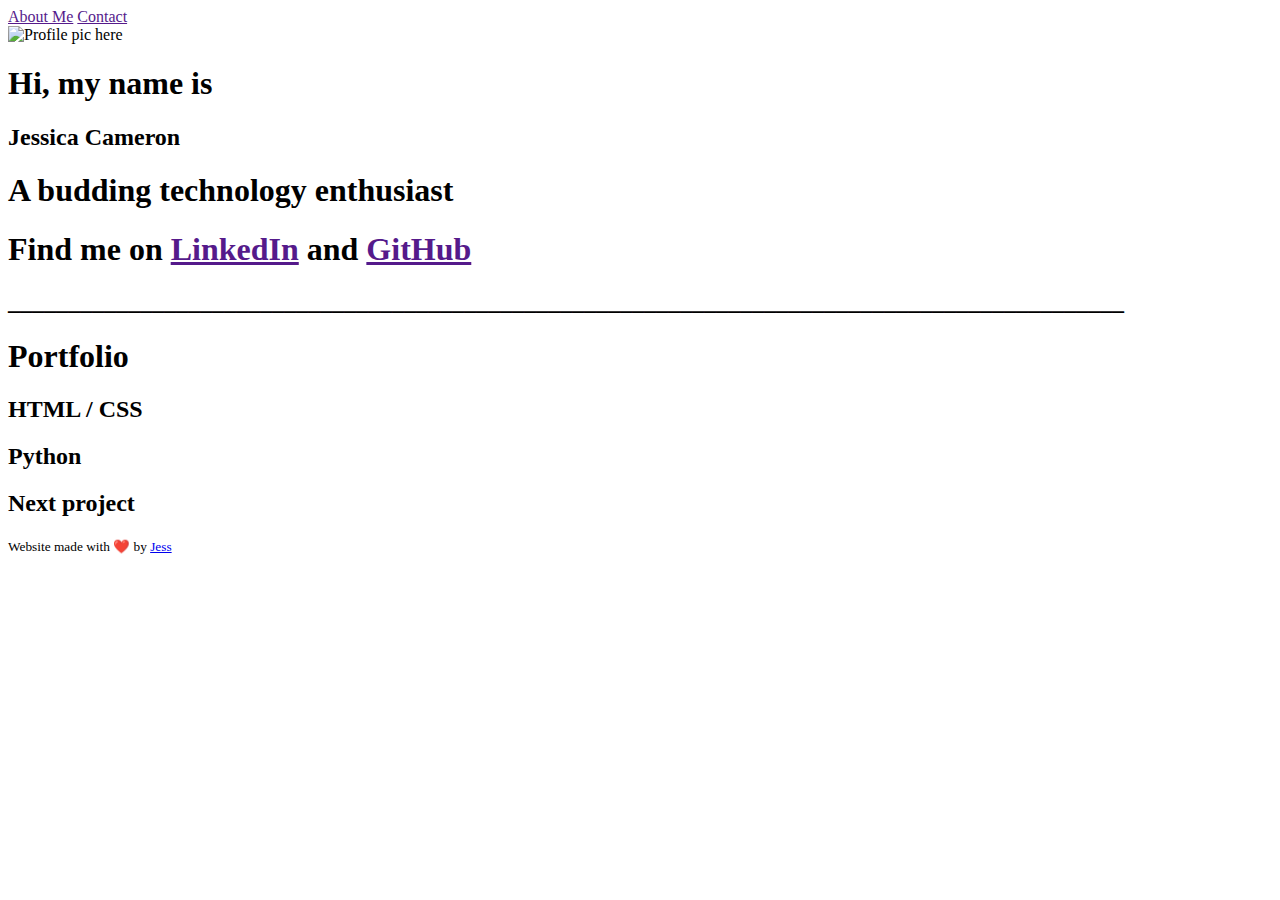
==== index.html @ 7089596b "Initial HTML structure" ====
<!DOCTYPE html>
<html lang="en">
    <head>
	<meta charset="UTF-8">
	<meta http-equiv="X-UA-Compatible" content="IE=edge">
	<meta name="viewport" content="width=device-width, initial-scale=1.0">
    <title>Portfolio - Jessica Cameron</title>
    <link rel="stylesheet" href="styles.css"/>
</head>
<body>
<header>
<nav>
    <a href="">About Me</a>
    <a href="">Contact</a>
</nav>
</header>
<main>
    <section>
        <div>
            <img src="" alt="Profile pic here">
        </div>
        <article>
            <h1>
                Hi, my name is
            </h1>
            <h2>
                Jessica Cameron
            </h2>
            <h1>
                A budding technology enthusiast
            </h1>
        </article>
    </section>
    <section>
        <article>
            <h1>
                Find me on <a href="">LinkedIn</a> and <a href="">GitHub</a>
            </h1>
        </article>
    </section>
</main>
<section>
    <article>
        <h2>
            _____________________________________________________________________________________________
        </h2>
        <h1>
            Portfolio
        </h1>
    </article>
</section>
<section>
    <article>
        <h2>
            HTML / CSS
        </h2>
    </article>
    <article>
        <h2>
            Python
        </h2>
    </article>
    <article>
        <h2>
            Next project
        </h2>
    </article>
</section>
<footer>
    <small>Website made with ❤️ by <a href="linkedin">Jess</a></small>
</footer>
</body>
</html>
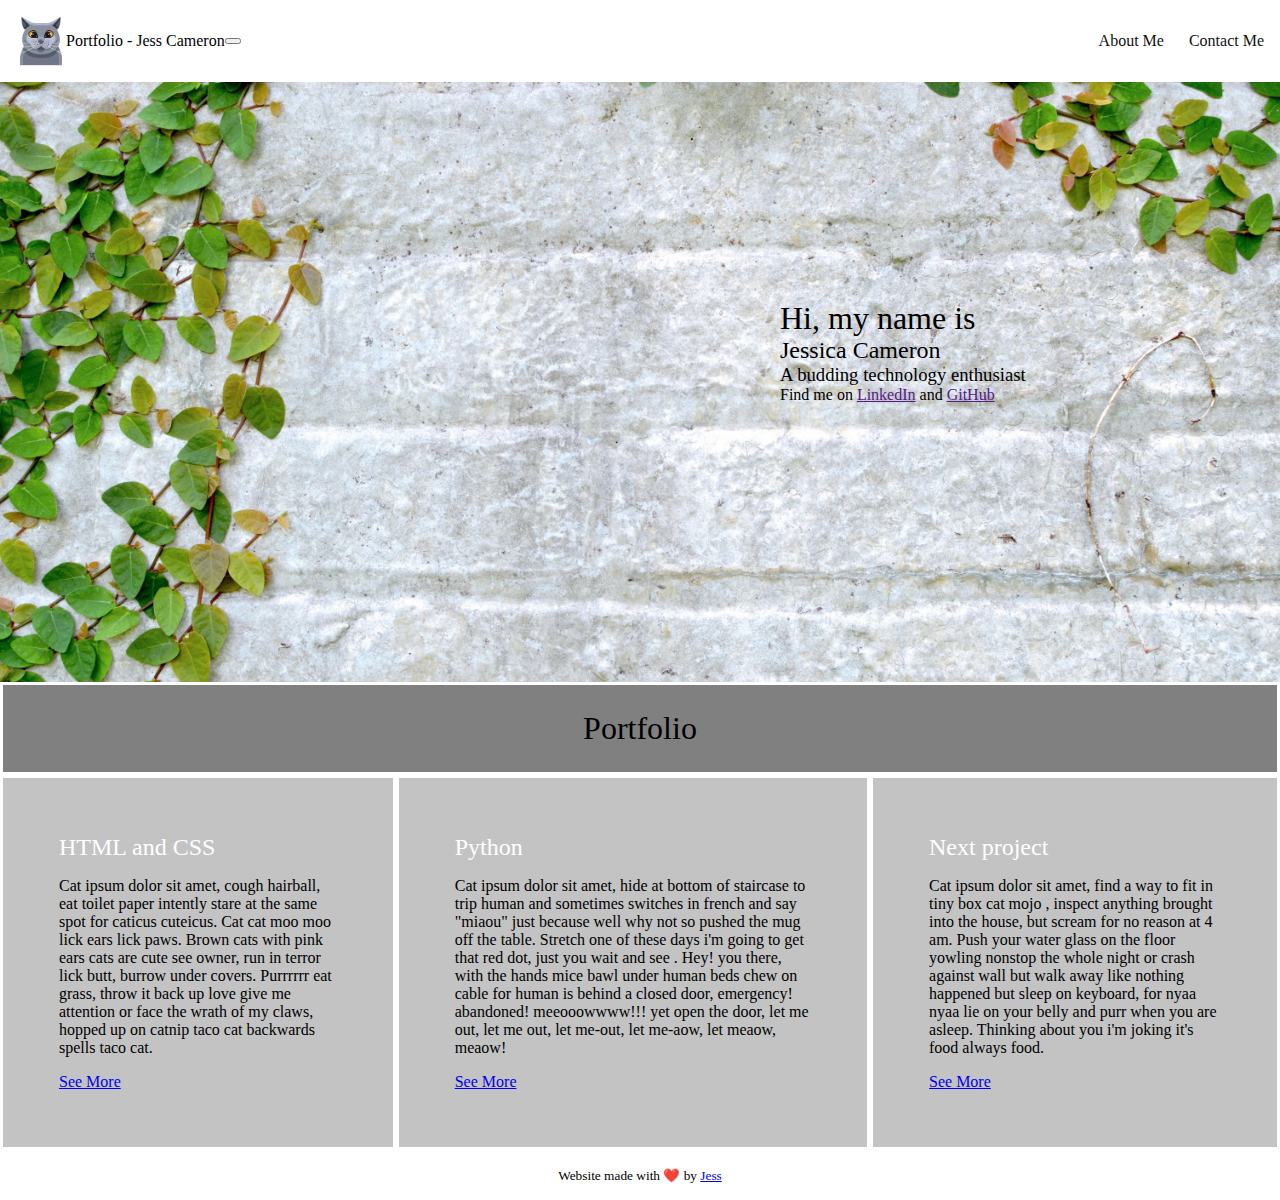
==== commit 653baa55: "CSS landing page" ====
--- a/index.html
+++ b/index.html
@@ -5,66 +5,77 @@
 	<meta http-equiv="X-UA-Compatible" content="IE=edge">
 	<meta name="viewport" content="width=device-width, initial-scale=1.0">
     <title>Portfolio - Jessica Cameron</title>
-    <link rel="stylesheet" href="styles.css"/>
+    <link rel="stylesheet" href="css/styles.css"/>
 </head>
 <body>
-<header>
-<nav>
-    <a href="">About Me</a>
-    <a href="">Contact</a>
-</nav>
-</header>
-<main>
-    <section>
-        <div>
-            <img src="" alt="Profile pic here">
+    <header>
+        <div class="mobile-header">
+            <img src="img/icon-cat.png" alt="Cat icon" class="icon">
+            <!-- <a target="_blank" href="https://icons8.com/icon/46394/cat">Cat</a> icon by <a target="_blank" href="https://icons8.com">Icons8</a> -->
+            <p>Portfolio - Jess Cameron</p>
+            <button class="hamburger-button">
+                <svg xmlns="http://www.w3.org/2000/svg" viewBox="0 0 24 24" fill="currentColor" class="hamburger-icon">
+					<path fill-rule="evenodd" d="M3 6.75A.75.75 0 013.75 6h16.5a.75.75 0 010 1.5H3.75A.75.75 0 013 6.75zM3 12a.75.75 0 01.75-.75h16.5a.75.75 0 010 1.5H3.75A.75.75 0 013 12zm0 5.25a.75.75 0 01.75-.75h16.5a.75.75 0 010 1.5H3.75a.75.75 0 01-.75-.75z" clip-rule="evenodd" />
+				</svg>
+            </button>
         </div>
-        <article>
-            <h1>
-                Hi, my name is
-            </h1>
-            <h2>
-                Jessica Cameron
-            </h2>
-            <h1>
-                A budding technology enthusiast
-            </h1>
+        <nav class="desktop-nav">
+			<ul>
+				<li>
+					<a href="">About Me</a>
+				</li>
+				<li>
+					<a href="">Contact Me</a>
+				</li>
+			</ul>
+		</nav>
+		<nav class="mobile-nav display-none">
+			<ul>
+				<li>
+					<a href="">About Me</a>
+				</li>
+				<li>
+					<a href="">Contact Me</a>
+				</li>
+			</ul>
+		</nav>
+    </header>
+            <div class="hero-bg">
+                <section id="hero-text">
+                    <h1>Hi, my name is</h1>
+                    <h2><span class="hero-accent">Jessica Cameron</span></h2>
+                    <h3>A budding technology enthusiast</h3>                    
+                    <h4>Find me on <a href="">LinkedIn</a> and <a href="">GitHub</a></h4>
+            </section>
+            </div>
+    </header>
+<section id="heading-portfolio">
+    <h1>
+        Portfolio
+    </h1>
+</section>
+    <section id="portfolio">
+        <article class="html-css">
+            <h2>HTML and CSS</h2>
+            <p>
+                Cat ipsum dolor sit amet, cough hairball, eat toilet paper intently stare at the same spot for caticus cuteicus. Cat cat moo moo lick ears lick paws. Brown cats with pink ears cats are cute see owner, run in terror lick butt, burrow under covers. Purrrrrr eat grass, throw it back up love give me attention or face the wrath of my claws, hopped up on catnip taco cat backwards spells taco cat.
+            </p>
+            <a href="#" class="btn-secondary">See More</a>
         </article>
-    </section>
-    <section>
-        <article>
-            <h1>
-                Find me on <a href="">LinkedIn</a> and <a href="">GitHub</a>
-            </h1>
+        <article class="python">
+            <h2>Python</h2>
+            <p>
+                Cat ipsum dolor sit amet, hide at bottom of staircase to trip human and sometimes switches in french and say "miaou" just because well why not so pushed the mug off the table. Stretch one of these days i'm going to get that red dot, just you wait and see . Hey! you there, with the hands mice bawl under human beds chew on cable for human is behind a closed door, emergency! abandoned! meeooowwww!!! yet open the door, let me out, let me out, let me-out, let me-aow, let meaow, meaow!
+            </p>
+            <a href="#" class="btn-secondary">See More</a>
         </article>
-    </section>
-</main>
-<section>
-    <article>
-        <h2>
-            _____________________________________________________________________________________________
-        </h2>
-        <h1>
-            Portfolio
-        </h1>
-    </article>
-</section>
-<section>
-    <article>
-        <h2>
-            HTML / CSS
-        </h2>
-    </article>
-    <article>
-        <h2>
-            Python
-        </h2>
-    </article>
-    <article>
-        <h2>
-            Next project
-        </h2>
-    </article>
+        <article class="next-project">
+            <h2>Next project</h2>
+            <p>
+                Cat ipsum dolor sit amet, find a way to fit in tiny box cat mojo , inspect anything brought into the house, but scream for no reason at 4 am. Push your water glass on the floor yowling nonstop the whole night or crash against wall but walk away like nothing happened but sleep on keyboard, for nyaa nyaa lie on your belly and purr when you are asleep. Thinking about you i'm joking it's food always food.
+            </p>
+            <a href="#" class="btn-secondary">See More</a>
+        </article>
 </section>
 <footer>
     <small>Website made with ❤️ by <a href="linkedin">Jess</a></small>
--- a/css/styles.css
+++ b/css/styles.css
@@ -0,0 +1,225 @@
+/* Base HTML Styles */
+
+:root {
+	--pink: #f38fb1;
+	--yellow: #f4d040;
+	--green: #57d68d;
+	--blue: #5dade2;
+	--black: #111111;
+	--gray: #c3c3c3;
+}
+
+/* CSS Reset */
+
+html {
+    box-sizing: border-box;
+    font-size: 16px;
+}
+*, *:before, *:after {
+    box-sizing: inherit;
+}
+body, h1, h2, h3, h4, h5, h6, p {
+    margin: 0;
+    padding: 0;
+    font-weight: normal;
+}
+ol, ul {
+    list-style: none;
+}
+
+img {
+    max-width: 100%;
+    height: auto;
+    }
+
+	/* Global Styles */
+
+label, input, textarea, select {
+	display: block;
+	width: 100%;
+}
+
+input, select, textarea {
+	padding: 8px;
+}
+
+/* Header */
+
+.desktop-nav {
+	display: none;
+}
+
+@media (min-width: 768px){
+	.desktop-nav {
+		display: block;
+	}
+	.mobile-nav {
+		display: none;
+	}
+}
+
+.mobile-nav a {
+	text-decoration: none;
+	color: var(--black);
+	display: block;
+	padding: 4px 16px;
+}
+
+@media (min-width: 768px){
+	header {
+		display: flex;
+		justify-content: space-between;
+		align-items: center;
+	}
+
+
+	header a {
+		text-decoration: none;
+		color:  var(--black);
+	}
+
+	nav {
+		display: inline-block;
+	}
+
+	header nav ul {
+		display: flex;
+		gap: 25px;
+		margin-right: 16px
+	}
+}
+
+.hamburger-icon {
+    display: none;
+}
+
+.icon, .hamburger-icon {
+height: 50px;
+background-color: white;
+}
+
+.mobile-header {
+padding: 16px;
+display: flex;
+align-items: center;
+justify-content: space-between;
+}
+
+
+ /* Hero Styles */
+
+.hero-bg {
+    background-image: url("../img/header-bgd.jpg");
+    background-size: cover;
+    background-repeat: no-repeat;
+    background-position: center;
+    height: 600px;
+}
+
+#hero-text {
+    position: absolute;
+    top: 300px;
+    right: 150px;
+    width: 350px;
+    height: 100px;
+}
+
+
+
+/* Portfolio projects */
+
+
+#portfolio article {
+	padding: 32px 16px;
+}
+
+@media (min-width: 768px){
+	#portfolio {
+		display: flex;
+	}
+
+	#portfolio article {
+		padding: 56px;
+	}
+}
+
+#heading-portfolio {
+background-color: gray;
+text-align: center;
+padding: 25px;
+border: solid white 3px;
+
+}
+
+#portfolio article h2 {
+	margin-bottom: 16px;
+	color: white;
+}
+
+#portfolio article p {
+	margin-bottom: 16px;
+}
+
+#portfolio .html-css {
+	background-color: var(--gray);
+	border: solid white 3px;
+}
+
+#portfolio .python {
+	background-color: var(--gray);
+	border: solid white 3px;
+}
+
+#portfolio .next-project {
+	background-color: var(--gray);
+	border: solid white 3px;
+}
+
+
+
+
+/* Contact section */
+
+#contact {
+	padding: 48px 16px;
+}
+
+#contact input, #contact select {
+	margin-bottom: 16px;
+}
+
+#contact h2 {
+	margin-bottom: 16px;
+}
+
+@media (min-width: 768px){
+	#contact h2 {
+		text-align: center;
+		font-size: 2.5rem;
+	}
+
+	#contact form {
+		max-width: 60%;
+		margin: 40px auto;
+	}
+}
+
+#contact input[type="submit"] {
+	background-color: var(--pink);
+	border: 0;
+	margin-top: 8px;
+	cursor: pointer;
+}
+
+/* Footer */
+
+footer {
+	padding: 16px;
+	text-align: center;
+}
+
+/* Utilities */
+
+.display-none {
+	display: none;
+}
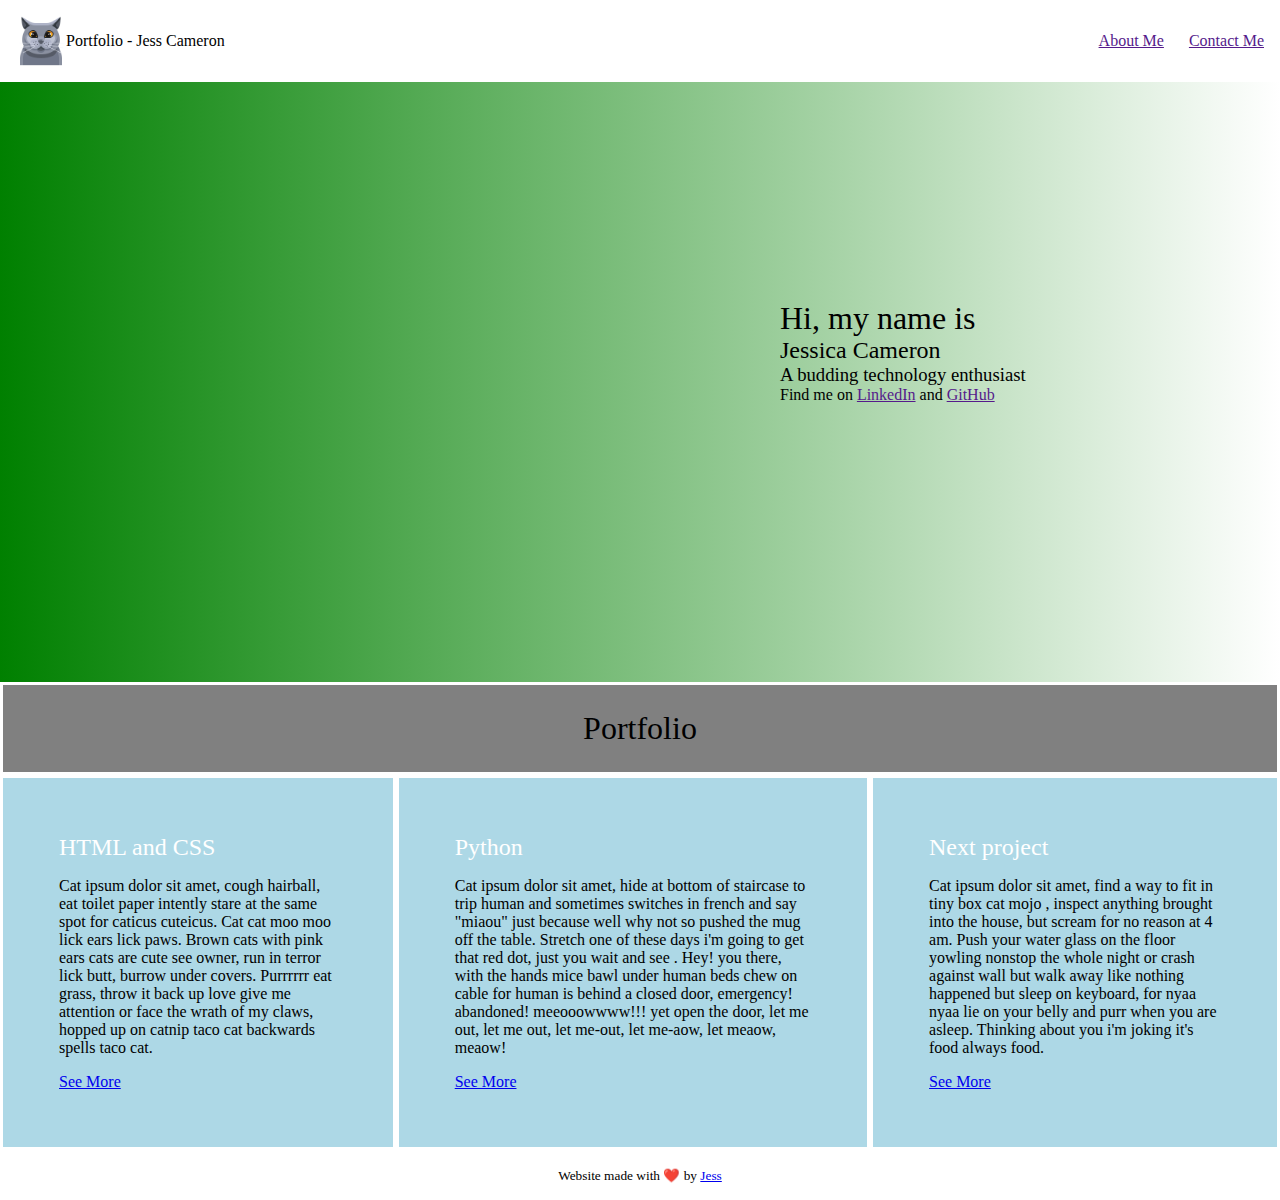
==== commit 504db945: "Fixed hamburger, CSS updates" ====
--- a/index.html
+++ b/index.html
@@ -13,7 +13,7 @@
             <img src="img/icon-cat.png" alt="Cat icon" class="icon">
             <!-- <a target="_blank" href="https://icons8.com/icon/46394/cat">Cat</a> icon by <a target="_blank" href="https://icons8.com">Icons8</a> -->
             <p>Portfolio - Jess Cameron</p>
-            <button class="hamburger-button">
+            <button class="hamburger-icon">
                 <svg xmlns="http://www.w3.org/2000/svg" viewBox="0 0 24 24" fill="currentColor" class="hamburger-icon">
 					<path fill-rule="evenodd" d="M3 6.75A.75.75 0 013.75 6h16.5a.75.75 0 010 1.5H3.75A.75.75 0 013 6.75zM3 12a.75.75 0 01.75-.75h16.5a.75.75 0 010 1.5H3.75A.75.75 0 013 12zm0 5.25a.75.75 0 01.75-.75h16.5a.75.75 0 010 1.5H3.75a.75.75 0 01-.75-.75z" clip-rule="evenodd" />
 				</svg>
--- a/css/styles.css
+++ b/css/styles.css
@@ -1,4 +1,5 @@
 /* Base HTML Styles */
+
 
 :root {
 	--pink: #f38fb1;
@@ -7,6 +8,8 @@
 	--blue: #5dade2;
 	--black: #111111;
 	--gray: #c3c3c3;
+	--sky-blue: #ADD8E6;
+	--steel-blue: #4682B4;
 }
 
 /* CSS Reset */
@@ -54,6 +57,9 @@
 		display: block;
 	}
 	.mobile-nav {
+		display: none;
+	}
+	.hamburger-icon {
 		display: none;
 	}
 }
@@ -72,12 +78,6 @@
 		align-items: center;
 	}
 
-
-	header a {
-		text-decoration: none;
-		color:  var(--black);
-	}
-
 	nav {
 		display: inline-block;
 	}
@@ -89,13 +89,10 @@
 	}
 }
 
-.hamburger-icon {
-    display: none;
-}
-
 .icon, .hamburger-icon {
 height: 50px;
-background-color: white;
+border: none;
+background: none;
 }
 
 .mobile-header {
@@ -108,8 +105,10 @@
 
  /* Hero Styles */
 
+
 .hero-bg {
     background-image: url("../img/header-bgd.jpg");
+	background-image: linear-gradient(to right, green, white);
     background-size: cover;
     background-repeat: no-repeat;
     background-position: center;
@@ -161,17 +160,17 @@
 }
 
 #portfolio .html-css {
-	background-color: var(--gray);
+	background-color: var(--sky-blue);
 	border: solid white 3px;
 }
 
 #portfolio .python {
-	background-color: var(--gray);
+	background-color: var(--sky-blue);
 	border: solid white 3px;
 }
 
 #portfolio .next-project {
-	background-color: var(--gray);
+	background-color: var(--sky-blue);
 	border: solid white 3px;
 }
 
@@ -223,3 +222,27 @@
 .display-none {
 	display: none;
 }
+
+
+/* About Me Page */
+
+#about-me {
+background-color: lightgrey;
+padding: 24px;
+border: 5px
+}
+
+.profile-bg {
+    background-image: url("../img/profile-bg.jpg");
+    background-repeat: no-repeat;
+    height: 300px;
+	border-radius: 150px;
+}
+
+#about {
+	display: flex;	
+}
+
+.about-script {
+	padding: 50px;
+}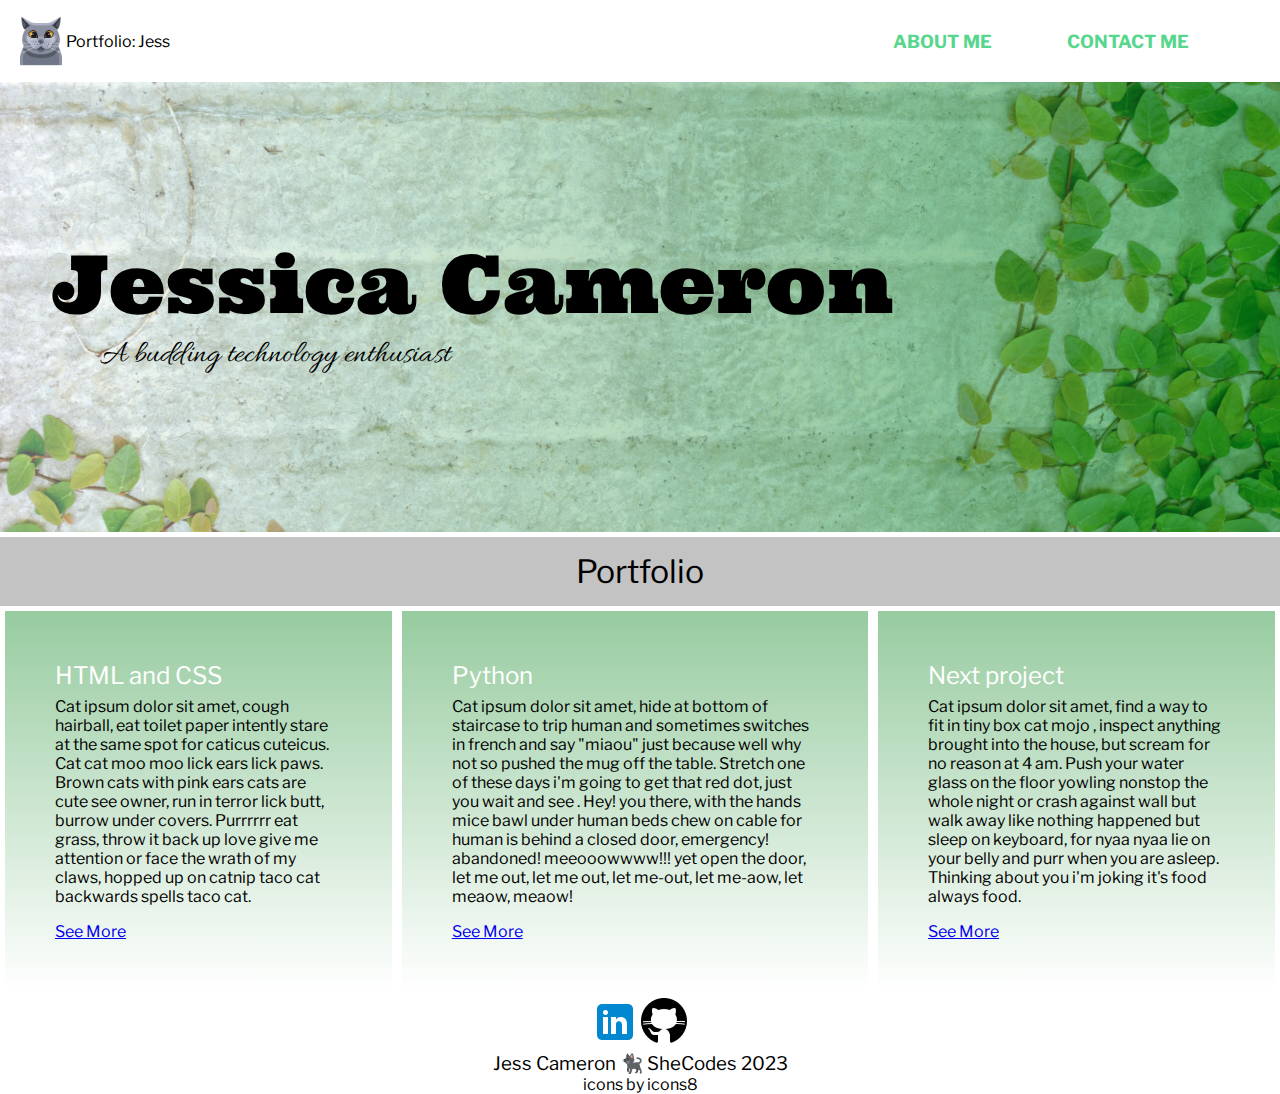
==== commit cf48e9ee: "CSS updates to all pages, refinements, fixes" ====
--- a/index.html
+++ b/index.html
@@ -11,8 +11,8 @@
     <header>
         <div class="mobile-header">
             <img src="img/icon-cat.png" alt="Cat icon" class="icon">
+            <p>Portfolio: Jess</p>
             <!-- <a target="_blank" href="https://icons8.com/icon/46394/cat">Cat</a> icon by <a target="_blank" href="https://icons8.com">Icons8</a> -->
-            <p>Portfolio - Jess Cameron</p>
             <button class="hamburger-icon">
                 <svg xmlns="http://www.w3.org/2000/svg" viewBox="0 0 24 24" fill="currentColor" class="hamburger-icon">
 					<path fill-rule="evenodd" d="M3 6.75A.75.75 0 013.75 6h16.5a.75.75 0 010 1.5H3.75A.75.75 0 013 6.75zM3 12a.75.75 0 01.75-.75h16.5a.75.75 0 010 1.5H3.75A.75.75 0 013 12zm0 5.25a.75.75 0 01.75-.75h16.5a.75.75 0 010 1.5H3.75a.75.75 0 01-.75-.75z" clip-rule="evenodd" />
@@ -22,10 +22,10 @@
         <nav class="desktop-nav">
 			<ul>
 				<li>
-					<a href="">About Me</a>
+					<a href="index2.html">ABOUT ME</a>
 				</li>
 				<li>
-					<a href="">Contact Me</a>
+					<a href="index3.html">CONTACT ME</a>
 				</li>
 			</ul>
 		</nav>
@@ -41,12 +41,8 @@
 		</nav>
     </header>
             <div class="hero-bg">
-                <section id="hero-text">
-                    <h1>Hi, my name is</h1>
-                    <h2><span class="hero-accent">Jessica Cameron</span></h2>
-                    <h3>A budding technology enthusiast</h3>                    
-                    <h4>Find me on <a href="">LinkedIn</a> and <a href="">GitHub</a></h4>
-            </section>
+                    <h1 class="hero-text">Jessica Cameron</h1>
+                    <h2 class="hero-text2">A budding technology enthusiast</h2>
             </div>
     </header>
 <section id="heading-portfolio">
@@ -77,8 +73,10 @@
             <a href="#" class="btn-secondary">See More</a>
         </article>
 </section>
-<footer>
-    <small>Website made with ❤️ by <a href="linkedin">Jess</a></small>
+<footer>                 
+    <h2><a href="https://www.linkedin.com/in/jessica-cameron-94559659"><img src="img/linkedin.png"><a href="https://github.com/jess-cameron"><img src="img/github.png"></a></h4>
+    <h3>Jess Cameron 🐈‍⬛ SheCodes 2023</h3>
+    <small></small>icons by icons8</small>
 </footer>
 </body>
 </html>--- a/css/styles.css
+++ b/css/styles.css
@@ -1,5 +1,8 @@
 /* Base HTML Styles */
 
+@import url('https://fonts.googleapis.com/css2?family=Josefin+Sans&family=Libre+Franklin&family=Lora:ital,wght@0,400;0,700;1,400&family=Manrope:wght@300;500&display=swap');
+@import url('https://fonts.googleapis.com/css2?family=Ultra&display=swap');
+@import url('https://fonts.googleapis.com/css2?family=Allura&display=swap');
 
 :root {
 	--pink: #f38fb1;
@@ -17,7 +20,10 @@
 html {
     box-sizing: border-box;
     font-size: 16px;
-}
+	font-family: 'Libre Franklin', sans-serif;
+	text-decoration: none;
+}
+
 *, *:before, *:after {
     box-sizing: inherit;
 }
@@ -28,7 +34,8 @@
 }
 ol, ul {
     list-style: none;
-}
+	}
+
 
 img {
     max-width: 100%;
@@ -46,7 +53,7 @@
 	padding: 8px;
 }
 
-/* Header */
+/* Nav */
 
 .desktop-nav {
 	display: none;
@@ -55,11 +62,10 @@
 @media (min-width: 768px){
 	.desktop-nav {
 		display: block;
-	}
+		padding-right: 50px;
+		text-decoration: none;
+		}
 	.mobile-nav {
-		display: none;
-	}
-	.hamburger-icon {
 		display: none;
 	}
 }
@@ -68,14 +74,25 @@
 	text-decoration: none;
 	color: var(--black);
 	display: block;
-	padding: 4px 16px;
-}
+	padding: 4px, 16px;
+}
+
+header button {
+	all: unset;
+}
+
 
 @media (min-width: 768px){
 	header {
 		display: flex;
 		justify-content: space-between;
 		align-items: center;
+		text-decoration: none;
+	}
+
+	header a {
+		text-decoration: none;
+		color: var(--black);
 	}
 
 	nav {
@@ -85,15 +102,27 @@
 	header nav ul {
 		display: flex;
 		gap: 25px;
-		margin-right: 16px
-	}
-}
-
-.icon, .hamburger-icon {
-height: 50px;
-border: none;
-background: none;
-}
+		margin-right: 16px;
+		text-decoration: none;
+	}
+
+	.hamburger-icon {
+		display: none;
+	}
+}
+
+.hamburger-icon {
+	height: 50px;
+	border: none;
+	background: none;
+	color: black;
+	}
+
+.icon {
+		height: 50px;
+		border: none;
+		background: none;
+		}
 
 .mobile-header {
 padding: 16px;
@@ -103,34 +132,53 @@
 }
 
 
+/* Header */
+
+header a {
+	text-decoration: none;
+	color:  var(--green);
+	font-size: large;
+	font-weight: bold;
+	padding: 25px;
+}
+
+
+
+
  /* Hero Styles */
 
 
 .hero-bg {
-    background-image: url("../img/header-bgd.jpg");
-	background-image: linear-gradient(to right, green, white);
+    background-image: linear-gradient(to left, rgba(0, 128, 21, 0.567), rgba(255, 255, 255, 0.39)), url("../img/header-bgd.jpg");
     background-size: cover;
     background-repeat: no-repeat;
     background-position: center;
-    height: 600px;
-}
-
-#hero-text {
-    position: absolute;
-    top: 300px;
-    right: 150px;
-    width: 350px;
-    height: 100px;
-}
-
+    height: 450px;
+	width: 100%
+}
+
+
+.hero-text {
+	display: flex;
+	justify-content: left;
+	font-size: 5rem;
+	font-family: 'Ultra', serif;
+	font-weight: 500;
+	padding-top: 150px;
+	padding-left: 50px;
+	}
+
+.hero-text2 {
+	margin-left: 100px;
+	display: flex;
+	justify-content: left;
+	font-family: 'Allura', cursive;
+	font-size: 2rem;
+}
 
 
 /* Portfolio projects */
 
-
-#portfolio article {
-	padding: 32px 16px;
-}
 
 @media (min-width: 768px){
 	#portfolio {
@@ -138,21 +186,21 @@
 	}
 
 	#portfolio article {
-		padding: 56px;
+		padding: 50px;
 	}
 }
 
 #heading-portfolio {
-background-color: gray;
+background-color: var(--gray);
 text-align: center;
-padding: 25px;
-border: solid white 3px;
-
+padding: 15px;
+border-top: solid white 5px;
 }
 
 #portfolio article h2 {
 	margin-bottom: 16px;
 	color: white;
+	height: 20px;
 }
 
 #portfolio article p {
@@ -160,18 +208,18 @@
 }
 
 #portfolio .html-css {
-	background-color: var(--sky-blue);
-	border: solid white 3px;
+	background-image: linear-gradient(to bottom, rgba(0, 128, 21, 0.409), rgba(255, 255, 255, 0.311));
+	border: solid white 5px;
 }
 
 #portfolio .python {
-	background-color: var(--sky-blue);
-	border: solid white 3px;
+	background-image: linear-gradient(to bottom, rgba(0, 128, 21, 0.409), rgba(255, 255, 255, 0.311));
+	border: solid white 5px;
 }
 
 #portfolio .next-project {
-	background-color: var(--sky-blue);
-	border: solid white 3px;
+	background-image: linear-gradient(to bottom, rgba(0, 128, 21, 0.409), rgba(255, 255, 255, 0.311));
+	border: solid white 5px;
 }
 
 
@@ -181,6 +229,7 @@
 
 #contact {
 	padding: 48px 16px;
+	background-color: rgba(128, 128, 128, 0.588);
 }
 
 #contact input, #contact select {
@@ -204,8 +253,8 @@
 }
 
 #contact input[type="submit"] {
-	background-color: var(--pink);
-	border: 0;
+	background-color: var(--green);
+	border-color: black;
 	margin-top: 8px;
 	cursor: pointer;
 }
@@ -213,7 +262,7 @@
 /* Footer */
 
 footer {
-	padding: 16px;
+	padding: none;
 	text-align: center;
 }
 
@@ -229,7 +278,9 @@
 #about-me {
 background-color: lightgrey;
 padding: 24px;
-border: 5px
+border: 5px;
+line-height: 1.7;
+word-spacing: 4px;
 }
 
 .profile-bg {
@@ -237,12 +288,10 @@
     background-repeat: no-repeat;
     height: 300px;
 	border-radius: 150px;
-}
-
-#about {
-	display: flex;	
-}
-
-.about-script {
-	padding: 50px;
+	margin-left: 650px;
+}
+
+.about-script p {
+	margin-bottom: 25px;
+	margin-top: 20px;
 }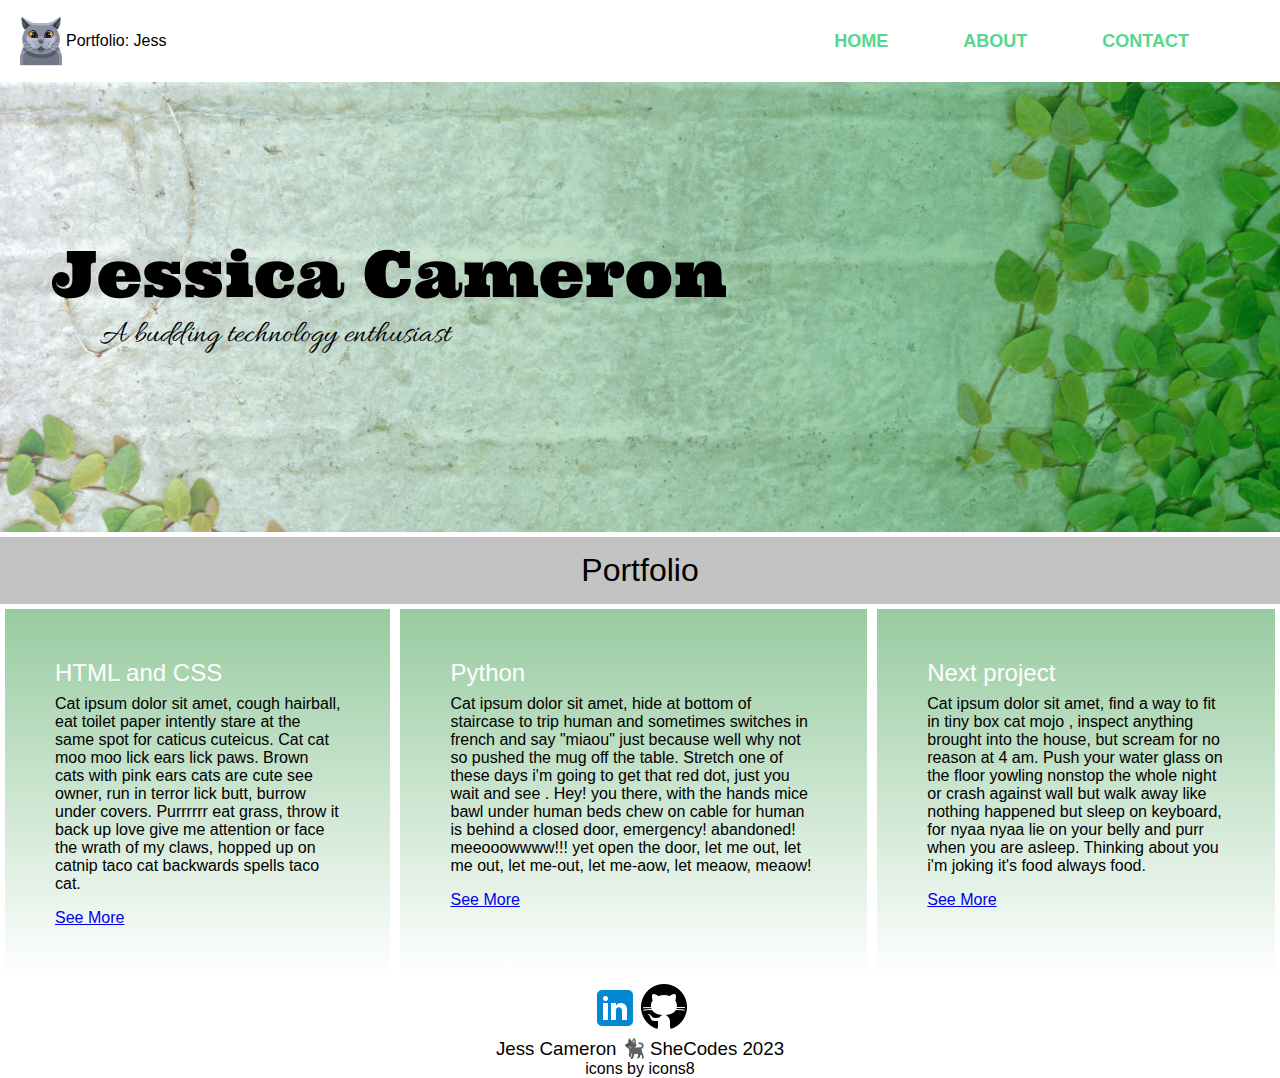
==== commit cf67ccd1: "Contact form update, flex on About Me page, small improvements" ====
--- a/index.html
+++ b/index.html
@@ -21,11 +21,14 @@
         </div>
         <nav class="desktop-nav">
 			<ul>
-				<li>
-					<a href="index2.html">ABOUT ME</a>
+                <li>
+					<a href="index.html">HOME</a>
 				</li>
 				<li>
-					<a href="index3.html">CONTACT ME</a>
+					<a href="index2.html">ABOUT</a>
+				</li>
+				<li>
+					<a href="index3.html">CONTACT</a>
 				</li>
 			</ul>
 		</nav>
--- a/css/styles.css
+++ b/css/styles.css
@@ -1,6 +1,9 @@
 /* Base HTML Styles */
 
-@import url('https://fonts.googleapis.com/css2?family=Josefin+Sans&family=Libre+Franklin&family=Lora:ital,wght@0,400;0,700;1,400&family=Manrope:wght@300;500&display=swap');
+/* *{
+    border: 2px solid red;
+} */
+
 @import url('https://fonts.googleapis.com/css2?family=Ultra&display=swap');
 @import url('https://fonts.googleapis.com/css2?family=Allura&display=swap');
 
@@ -161,7 +164,7 @@
 .hero-text {
 	display: flex;
 	justify-content: left;
-	font-size: 5rem;
+	font-size: 4rem;
 	font-family: 'Ultra', serif;
 	font-weight: 500;
 	padding-top: 150px;
@@ -288,10 +291,21 @@
     background-repeat: no-repeat;
     height: 300px;
 	border-radius: 150px;
-	margin-left: 650px;
+	margin-left: 50px;
+}
+
+@media (min-width: 768px){
+	.profile-bg {
+		display: flex;
+		margin-left: 400px;
+		background-repeat: no-repeat;
+	}
 }
 
 .about-script p {
 	margin-bottom: 25px;
 	margin-top: 20px;
+	font-family: 'Ultra', sans-serif;
+	font-size: 1.1rem;
+	padding: 15px;
 }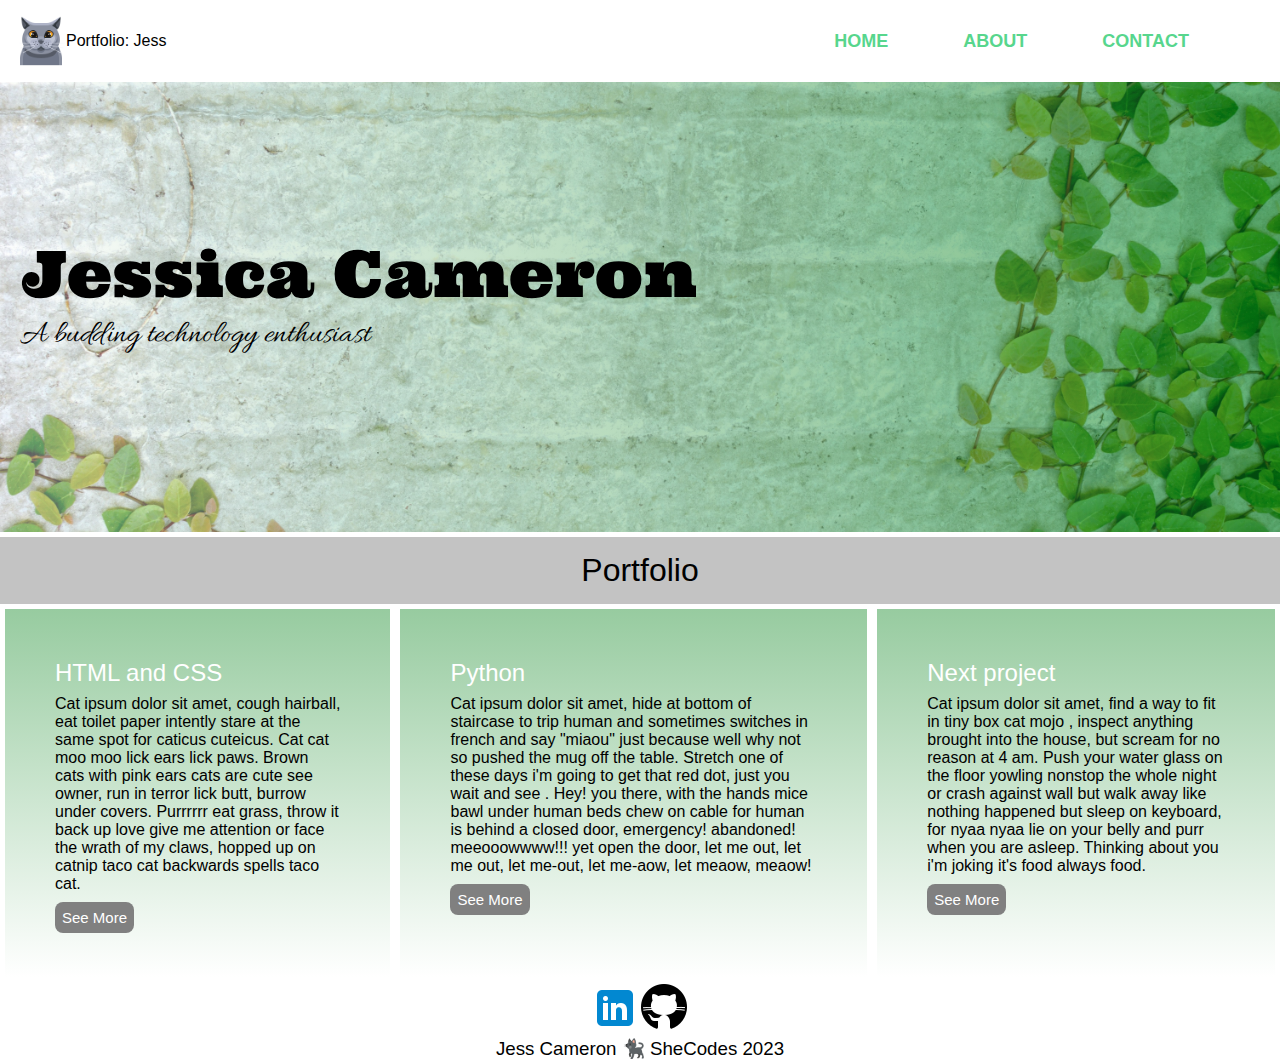
==== commit 7120ccf3: "change icons8 msg" ====
--- a/index.html
+++ b/index.html
@@ -79,7 +79,6 @@
 <footer>                 
     <h2><a href="https://www.linkedin.com/in/jessica-cameron-94559659"><img src="img/linkedin.png"><a href="https://github.com/jess-cameron"><img src="img/github.png"></a></h4>
     <h3>Jess Cameron 🐈‍⬛ SheCodes 2023</h3>
-    <small></small>icons by icons8</small>
 </footer>
 </body>
 </html>--- a/css/styles.css
+++ b/css/styles.css
@@ -1,8 +1,4 @@
 /* Base HTML Styles */
-
-/* *{
-    border: 2px solid red;
-} */
 
 @import url('https://fonts.googleapis.com/css2?family=Ultra&display=swap');
 @import url('https://fonts.googleapis.com/css2?family=Allura&display=swap');
@@ -157,7 +153,7 @@
     background-repeat: no-repeat;
     background-position: center;
     height: 450px;
-	width: 100%
+	width: 100%;
 }
 
 
@@ -166,17 +162,17 @@
 	justify-content: left;
 	font-size: 4rem;
 	font-family: 'Ultra', serif;
-	font-weight: 500;
+	font-weight: 400;
 	padding-top: 150px;
-	padding-left: 50px;
+	padding-left: 20px;
 	}
 
 .hero-text2 {
-	margin-left: 100px;
 	display: flex;
 	justify-content: left;
 	font-family: 'Allura', cursive;
 	font-size: 2rem;
+	padding-left: 20px;
 }
 
 
@@ -225,6 +221,26 @@
 	border: solid white 5px;
 }
 
+.btn-secondary:hover {
+	background-color: green;
+	text-decoration: none;
+	color: white;
+	font-size: 15px;
+	padding: 7px;
+	border-radius: 8px;
+	transition-duration: 0.7s;
+
+}
+
+.btn-secondary {
+	background-color: gray;
+	text-decoration: none;
+	color: white;
+	font-size: 15px;
+	padding: 7px;
+	border-radius: 8px;
+}
+
 
 
 
@@ -279,27 +295,12 @@
 /* About Me Page */
 
 #about-me {
+display: flex;
 background-color: lightgrey;
 padding: 24px;
 border: 5px;
 line-height: 1.7;
 word-spacing: 4px;
-}
-
-.profile-bg {
-    background-image: url("../img/profile-bg.jpg");
-    background-repeat: no-repeat;
-    height: 300px;
-	border-radius: 150px;
-	margin-left: 50px;
-}
-
-@media (min-width: 768px){
-	.profile-bg {
-		display: flex;
-		margin-left: 400px;
-		background-repeat: no-repeat;
-	}
 }
 
 .about-script p {
@@ -308,4 +309,33 @@
 	font-family: 'Ultra', sans-serif;
 	font-size: 1.1rem;
 	padding: 15px;
+}
+
+@media (min-width: 768px) {
+	.about-script p {
+	display: flex;
+	width: 100%;
+	height: 35%;
+	padding-left: 400px;
+	/* margin-left: 750px; */
+	background-repeat: no-repeat;
+	}
+
+.profile-bg {
+    background-image: url("../img/profile-bg.jpg");
+    background-repeat: no-repeat;
+    height: 300px;
+	border-radius: 150px;
+	margin-left: 20px;
+}
+
+@media (min-width: 768px){
+	.profile-bg {
+	display: flex;
+	position: absolute;
+	justify-content: center;
+	margin-top: 75px;
+	background-repeat: no-repeat;
+	}
+}
 }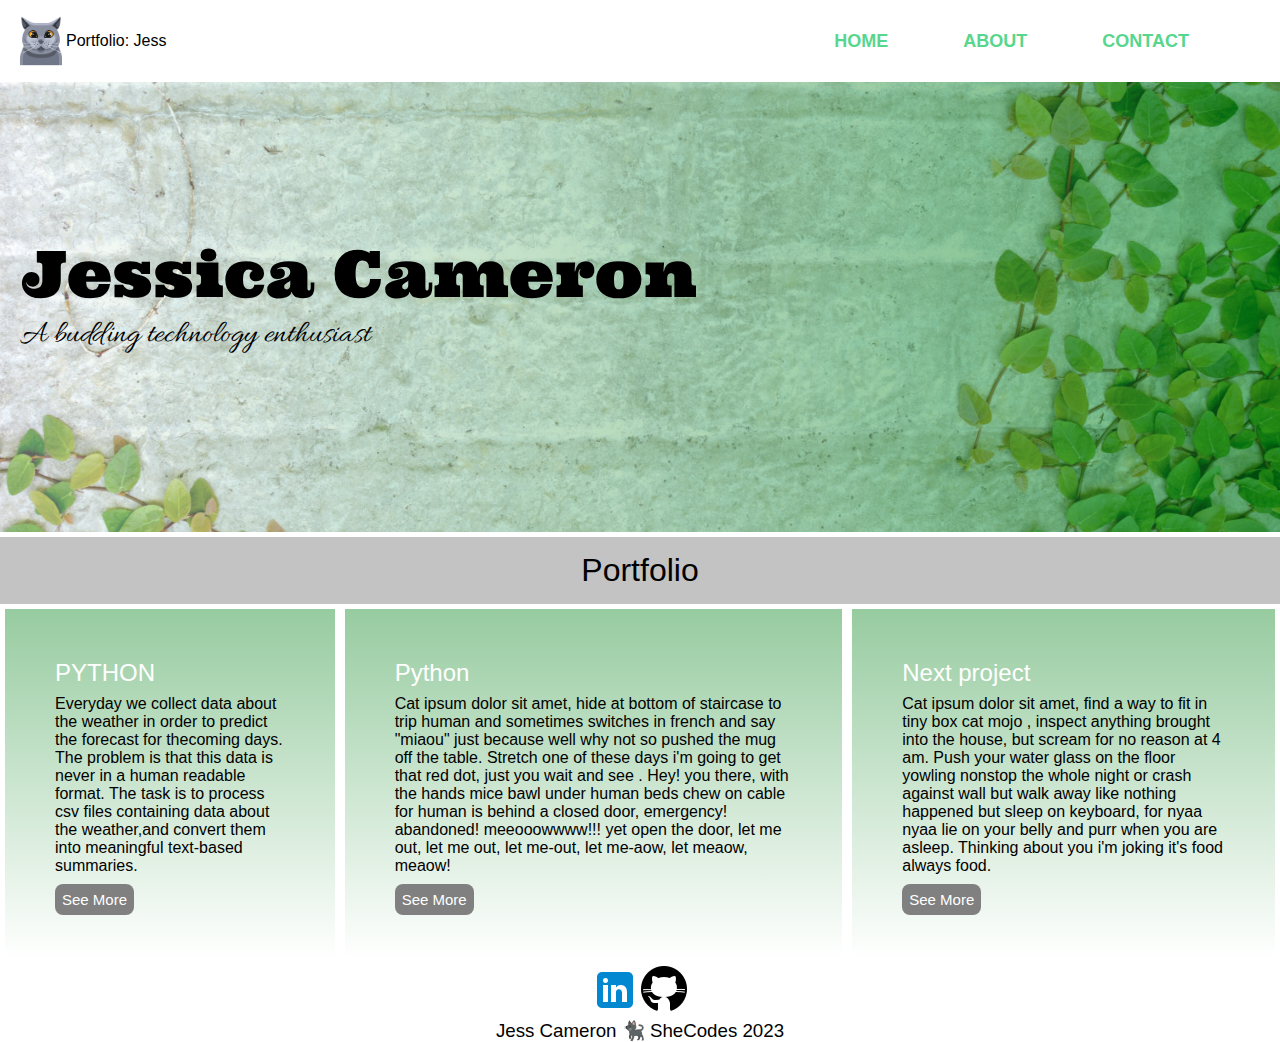
==== commit 30fede49: "python project update" ====
--- a/index.html
+++ b/index.html
@@ -55,11 +55,11 @@
 </section>
     <section id="portfolio">
         <article class="html-css">
-            <h2>HTML and CSS</h2>
+            <h2>PYTHON</h2>
             <p>
-                Cat ipsum dolor sit amet, cough hairball, eat toilet paper intently stare at the same spot for caticus cuteicus. Cat cat moo moo lick ears lick paws. Brown cats with pink ears cats are cute see owner, run in terror lick butt, burrow under covers. Purrrrrr eat grass, throw it back up love give me attention or face the wrath of my claws, hopped up on catnip taco cat backwards spells taco cat.
+                Everyday we collect data about the weather in order to predict the forecast for thecoming days. The problem is that this data is never in a human readable format. The task is to process csv files containing data about the weather,and convert them into meaningful text-based summaries.
             </p>
-            <a href="#" class="btn-secondary">See More</a>
+            <a href="https://github.com/jess-cameron/Python_shecodes" class="btn-secondary">See More</a>
         </article>
         <article class="python">
             <h2>Python</h2>
